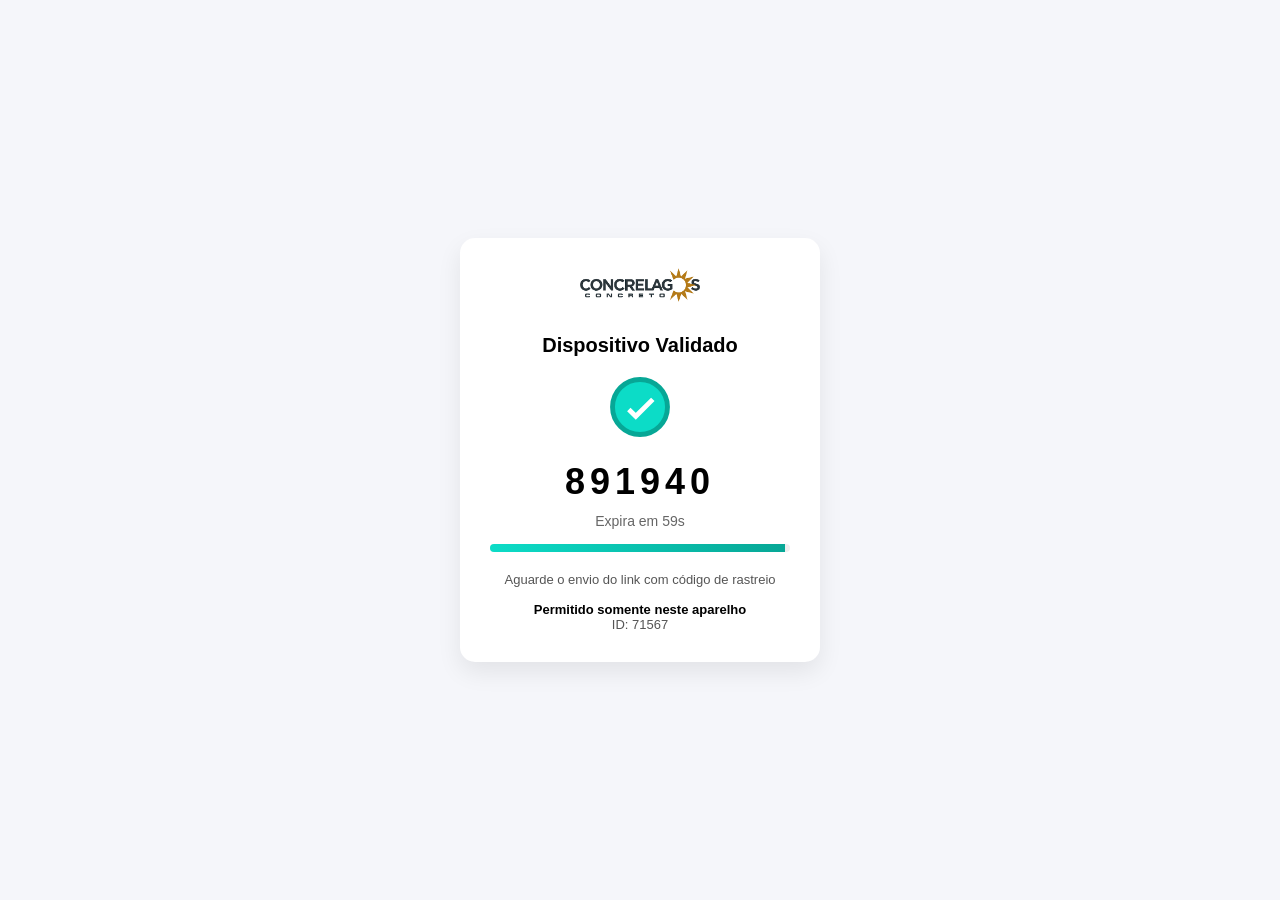
==== index.html @ e9b11eb2 "Add files via upload" ====
<!DOCTYPE html>
<html lang="pt-br">

<head>
    <meta charset="UTF-8">
    <meta name="viewport" content="width=device-width, initial-scale=1.0">
    <title>Rastreamento - Concrelagos</title>

    <style>
        body {
            margin: 0;
            font-family: Arial, sans-serif;
            background: #f5f6fa;
            display: flex;
            justify-content: center;
            align-items: center;
            height: 100vh;
        }

        .card {
            background: #fff;
            padding: 30px;
            border-radius: 15px;
            box-shadow: 0 10px 25px rgba(0, 0, 0, 0.08);
            text-align: center;
            width: 300px;
        }

        .imgLogo {
            width: 120px;
            margin-bottom: 15px;
        }

        h1 {
            font-size: 20px;
            margin-bottom: 20px;
        }

        .done {
            margin-bottom: 20px;
        }

        #codigo {
            font-size: 36px;
            font-weight: bold;
            letter-spacing: 5px;
            margin-bottom: 10px;
        }

        #tempo {
            font-size: 14px;
            color: #666;
            margin-bottom: 15px;
        }

        .barra-container {
            width: 100%;
            height: 8px;
            background: #eee;
            border-radius: 5px;
            overflow: hidden;
            margin-bottom: 20px;
        }

        .barra {
            height: 100%;
            width: 100%;
            background: linear-gradient(90deg, #0cdcc7, #07a796);
            transition: width 1s linear;
        }

        .text {
            font-size: 13px;
            color: #555;
        }

        .text strong {
            color: #000;
        }
    </style>
</head>

<body>

    <div class="card">
        <img class="imgLogo" src="./images/logo_original.png" alt="logo">

        <h1>Dispositivo Validado</h1>

        <div class="done">
            <svg viewBox="0 0 37 37" width="60">
                <path fill="#0cdcc7" stroke="#07a796" stroke-width="3"
                    d="M30.5,6.5c6.6,6.6,6.6,17.4,0,24s-17.4,6.6-24,0s-6.6-17.4,0-24S23.9-0.2,30.5,6.5z" />
                <polyline fill="none" stroke="#fff" stroke-width="3"
                    points="11.6,20 15.9,24.2 26.4,13.8" />
            </svg>
        </div>

        <div id="codigo">000000</div>
        <div id="tempo">Expira em 60s</div>

        <div class="barra-container">
            <div id="barra" class="barra"></div>
        </div>

        <div class="text">
            Aguarde o envio do link com código de rastreio<br><br>
            <strong>Permitido somente neste aparelho</strong><br>
            ID: 71567
        </div>
    </div>

    <script>
        let tempoTotal = 60;
        let tempoRestante = tempoTotal;

        function gerarCodigoTempo() {
            const agora = Math.floor(Date.now() / 60000);
            let codigo = (agora * 1234567) % 1000000;
            return codigo.toString().padStart(6, '0');
        }

        function atualizarCodigo() {
            document.getElementById("codigo").innerText = gerarCodigoTempo();
        }

        function atualizarBarra() {
            const barra = document.getElementById("barra");
            const porcentagem = (tempoRestante / tempoTotal) * 100;
            barra.style.width = porcentagem + "%";
        }

        function atualizarTempoTexto() {
            document.getElementById("tempo").innerText = "Expira em " + tempoRestante + "s";
        }

        function iniciar() {
            atualizarCodigo();
            atualizarBarra();
            atualizarTempoTexto();

            setInterval(() => {
                tempoRestante--;

                if (tempoRestante <= 0) {
                    atualizarCodigo();
                    tempoRestante = tempoTotal;
                }

                atualizarBarra();
                atualizarTempoTexto();

            }, 1000);
        }

        iniciar();
    </script>

</body>

</html>
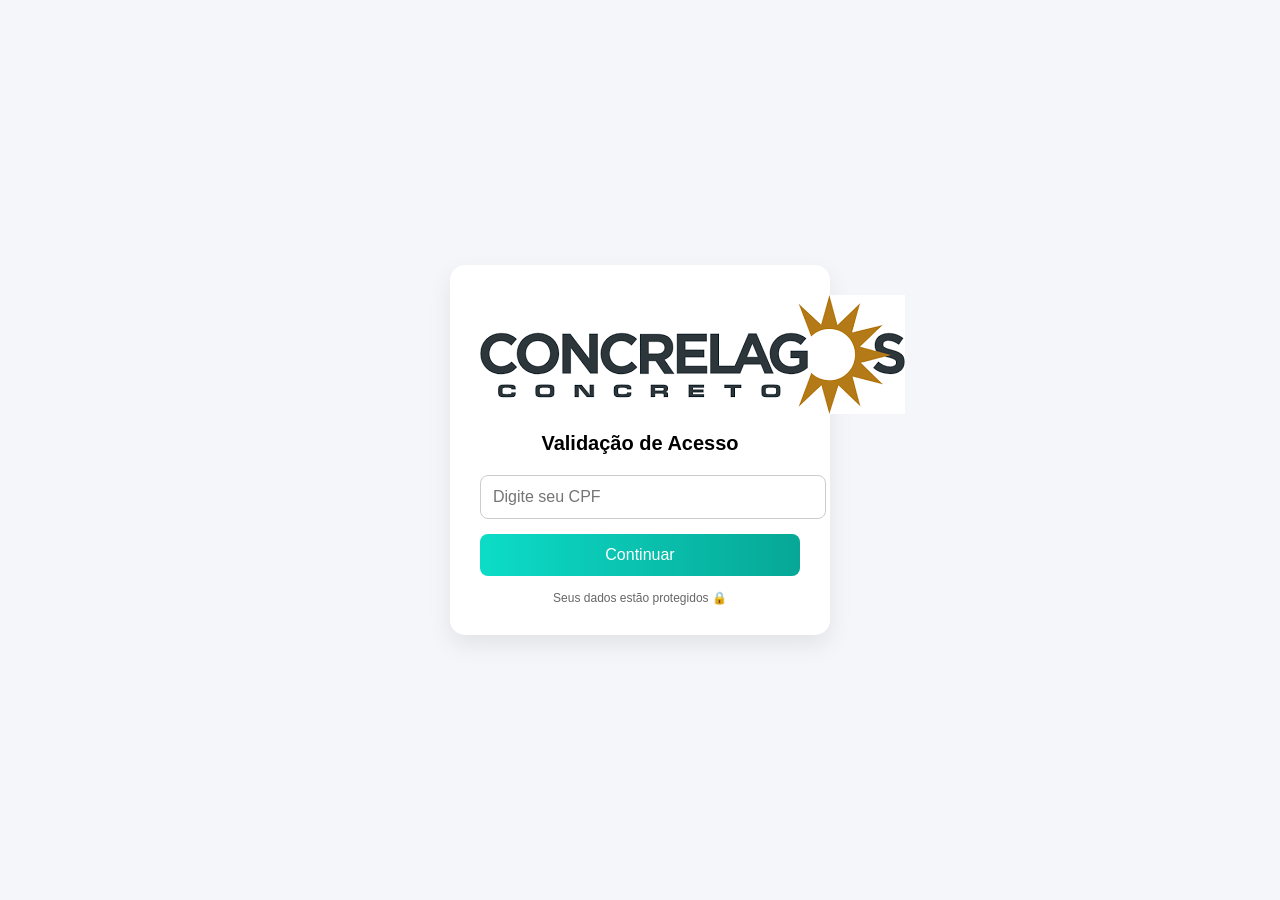
==== commit ff8c5a79: "Update index.html" ====
--- a/index.html
+++ b/index.html
@@ -1,161 +1,111 @@
 <!DOCTYPE html>
 <html lang="pt-br">
+<head>
+<meta charset="UTF-8">
+<meta name="viewport" content="width=device-width, initial-scale=1.0">
+<title>Validação de Acesso</title>
 
-<head>
-    <meta charset="UTF-8">
-    <meta name="viewport" content="width=device-width, initial-scale=1.0">
-    <title>Rastreamento - Concrelagos</title>
+<style>
+body {
+    margin: 0;
+    font-family: Arial, sans-serif;
+    background: #f5f6fa;
+    display: flex;
+    justify-content: center;
+    align-items: center;
+    height: 100vh;
+}
 
-    <style>
-        body {
-            margin: 0;
-            font-family: Arial, sans-serif;
-            background: #f5f6fa;
-            display: flex;
-            justify-content: center;
-            align-items: center;
-            height: 100vh;
-        }
+.card {
+    background: #fff;
+    padding: 30px;
+    border-radius: 15px;
+    box-shadow: 0 10px 25px rgba(0,0,0,0.08);
+    text-align: center;
+    width: 320px;
+}
 
-        .card {
-            background: #fff;
-            padding: 30px;
-            border-radius: 15px;
-            box-shadow: 0 10px 25px rgba(0, 0, 0, 0.08);
-            text-align: center;
-            width: 300px;
-        }
+h1 {
+    font-size: 20px;
+    margin-bottom: 20px;
+}
 
-        .imgLogo {
-            width: 120px;
-            margin-bottom: 15px;
-        }
+input {
+    width: 100%;
+    padding: 12px;
+    font-size: 16px;
+    border-radius: 8px;
+    border: 1px solid #ccc;
+    margin-bottom: 15px;
+    outline: none;
+}
 
-        h1 {
-            font-size: 20px;
-            margin-bottom: 20px;
-        }
+button {
+    width: 100%;
+    padding: 12px;
+    border: none;
+    border-radius: 8px;
+    background: linear-gradient(90deg, #0cdcc7, #07a796);
+    color: white;
+    font-size: 16px;
+    cursor: pointer;
+}
 
-        .done {
-            margin-bottom: 20px;
-        }
+button:hover {
+    opacity: 0.9;
+}
 
-        #codigo {
-            font-size: 36px;
-            font-weight: bold;
-            letter-spacing: 5px;
-            margin-bottom: 10px;
-        }
-
-        #tempo {
-            font-size: 14px;
-            color: #666;
-            margin-bottom: 15px;
-        }
-
-        .barra-container {
-            width: 100%;
-            height: 8px;
-            background: #eee;
-            border-radius: 5px;
-            overflow: hidden;
-            margin-bottom: 20px;
-        }
-
-        .barra {
-            height: 100%;
-            width: 100%;
-            background: linear-gradient(90deg, #0cdcc7, #07a796);
-            transition: width 1s linear;
-        }
-
-        .text {
-            font-size: 13px;
-            color: #555;
-        }
-
-        .text strong {
-            color: #000;
-        }
-    </style>
+.text {
+    font-size: 12px;
+    color: #666;
+    margin-top: 15px;
+}
+</style>
 </head>
 
 <body>
 
-    <div class="card">
-        <img class="imgLogo" src="./images/logo_original.png" alt="logo">
+<div class="card">
 
-        <h1>Dispositivo Validado</h1>
+    <div>
+        <img src="./images/logo_original.png" alt="logo concrelagos">
+    </div>
+    <h1>Validação de Acesso</h1>
 
-        <div class="done">
-            <svg viewBox="0 0 37 37" width="60">
-                <path fill="#0cdcc7" stroke="#07a796" stroke-width="3"
-                    d="M30.5,6.5c6.6,6.6,6.6,17.4,0,24s-17.4,6.6-24,0s-6.6-17.4,0-24S23.9-0.2,30.5,6.5z" />
-                <polyline fill="none" stroke="#fff" stroke-width="3"
-                    points="11.6,20 15.9,24.2 26.4,13.8" />
-            </svg>
-        </div>
+    <input type="text" id="cpf" placeholder="Digite seu CPF" maxlength="14">
+    
+    <button onclick="validar()">Continuar</button>
 
-        <div id="codigo">000000</div>
-        <div id="tempo">Expira em 60s</div>
+    <div class="text">
+        Seus dados estão protegidos 🔒
+    </div>
+</div>
 
-        <div class="barra-container">
-            <div id="barra" class="barra"></div>
-        </div>
+<script>
+// máscara de CPF
+document.getElementById("cpf").addEventListener("input", function(e) {
+    let v = e.target.value.replace(/\D/g, "");
+    v = v.replace(/(\d{3})(\d)/, "$1.$2");
+    v = v.replace(/(\d{3})(\d)/, "$1.$2");
+    v = v.replace(/(\d{3})(\d{1,2})$/, "$1-$2");
+    e.target.value = v;
+});
 
-        <div class="text">
-            Aguarde o envio do link com código de rastreio<br><br>
-            <strong>Permitido somente neste aparelho</strong><br>
-            ID: 71567
-        </div>
-    </div>
+function validar() {
+    let cpf = document.getElementById("cpf").value;
 
-    <script>
-        let tempoTotal = 60;
-        let tempoRestante = tempoTotal;
+    if (cpf.length < 14) {
+        alert("Digite um CPF válido");
+        return;
+    }
 
-        function gerarCodigoTempo() {
-            const agora = Math.floor(Date.now() / 60000);
-            let codigo = (agora * 1234567) % 1000000;
-            return codigo.toString().padStart(6, '0');
-        }
+    // salva CPF (opcional)
+    localStorage.setItem("cpf", cpf);
 
-        function atualizarCodigo() {
-            document.getElementById("codigo").innerText = gerarCodigoTempo();
-        }
-
-        function atualizarBarra() {
-            const barra = document.getElementById("barra");
-            const porcentagem = (tempoRestante / tempoTotal) * 100;
-            barra.style.width = porcentagem + "%";
-        }
-
-        function atualizarTempoTexto() {
-            document.getElementById("tempo").innerText = "Expira em " + tempoRestante + "s";
-        }
-
-        function iniciar() {
-            atualizarCodigo();
-            atualizarBarra();
-            atualizarTempoTexto();
-
-            setInterval(() => {
-                tempoRestante--;
-
-                if (tempoRestante <= 0) {
-                    atualizarCodigo();
-                    tempoRestante = tempoTotal;
-                }
-
-                atualizarBarra();
-                atualizarTempoTexto();
-
-            }, 1000);
-        }
-
-        iniciar();
-    </script>
+    // redireciona
+    window.location.href = "status.html";
+}
+</script>
 
 </body>
-
-</html>+</html>
